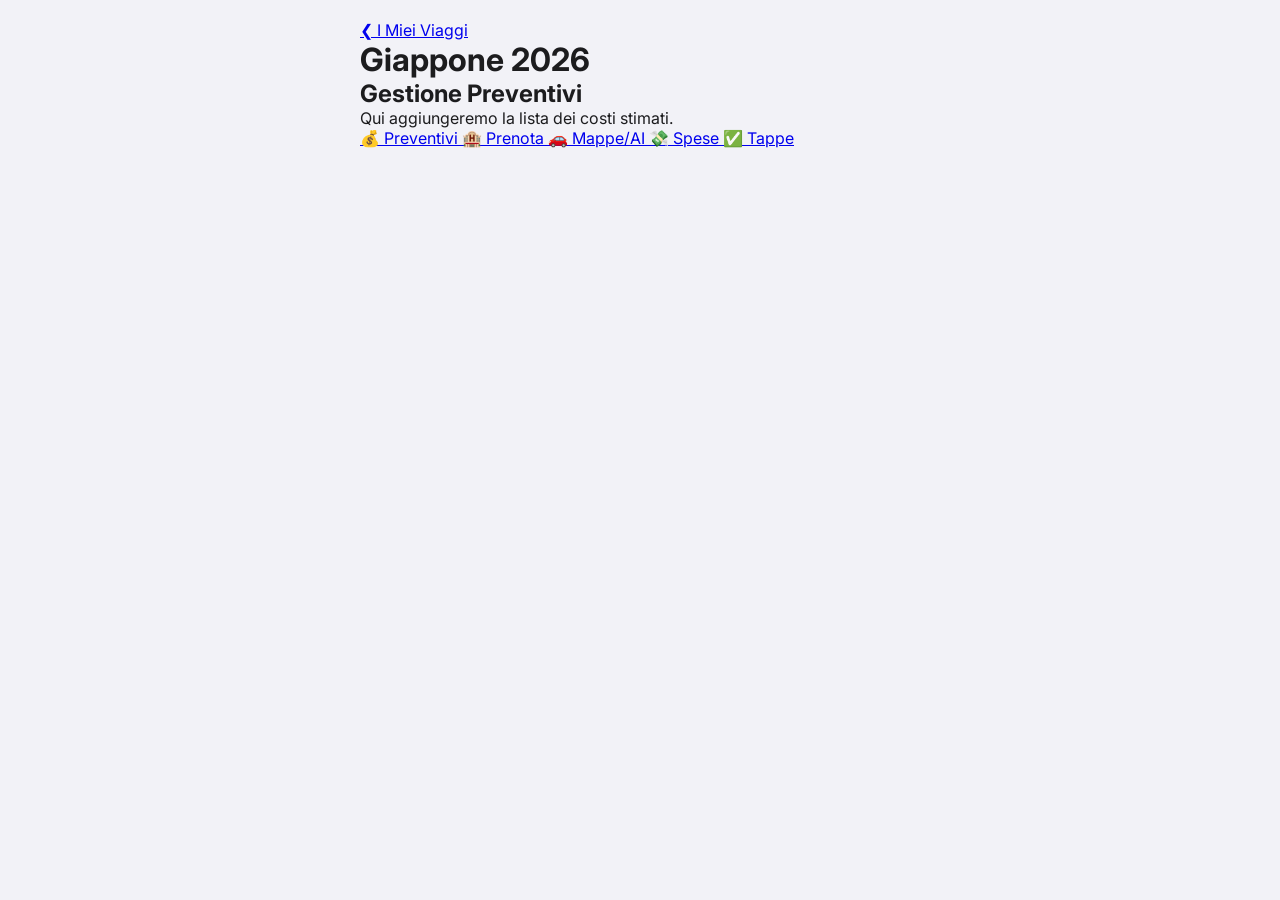
==== viaggio.html @ 437df2be "Create viaggio.html" ====
<!DOCTYPE html>
<html lang="it">
<head>
    <meta charset="UTF-8">
    <meta name="viewport" content="width=device-width, initial-scale=1.0, maximum-scale=1.0, user-scalable=no">
    <title>Viaggio - TravelDash Pro</title>
    <link rel="stylesheet" href="style.css">
    <link href="https://fonts.googleapis.com/css2?family=Inter:wght@400;500&family=Outfit:wght@600;700&display=swap" rel="stylesheet">
</head>
<body>

    <header class="inner-header">
        <a href="index.html" class="back-button">❮ I Miei Viaggi</a>
        <h1>Giappone 2026</h1>
    </header>

    <main class="trip-content">
        <div class="content-card">
            <h2>Gestione Preventivi</h2>
            <p>Qui aggiungeremo la lista dei costi stimati.</p>
        </div>
    </main>

    <nav class="bottom-tab-bar">
        <a href="#" class="tab-item active">
            <span class="tab-icon">💰</span>
            <span class="tab-label">Preventivi</span>
        </a>
        <a href="#" class="tab-item">
            <span class="tab-icon">🏨</span>
            <span class="tab-label">Prenota</span>
        </a>
        <a href="#" class="tab-item">
            <span class="tab-icon">🚗</span>
            <span class="tab-label">Mappe/AI</span>
        </a>
        <a href="#" class="tab-item">
            <span class="tab-icon">💸</span>
            <span class="tab-label">Spese</span>
        </a>
        <a href="#" class="tab-item">
            <span class="tab-icon">✅</span>
            <span class="tab-label">Tappe</span>
        </a>
    </nav>

</body>
</html>
---- style.css ----
:root {
    --bg-color: #F2F2F7;
    --text-main: #1C1C1E;
    --text-muted: #8E8E93;
    --white: #FFFFFF;
    --ios-blue: #007AFF;
}

* {
    box-sizing: border-box;
    margin: 0;
    padding: 0;
    font-family: 'Inter', sans-serif;
    -webkit-tap-highlight-color: transparent;
}

body {
    background-color: var(--bg-color);
    color: var(--text-main);
    padding: 20px;
    max-width: 600px;
    margin: 0 auto;
}

.app-header {
    margin-top: 40px;
    margin-bottom: 24px;
}

.app-header h1 {
    font-family: 'Outfit', sans-serif;
    font-size: 34px;
    font-weight: 700;
}

.trips-container {
    display: flex;
    flex-direction: column;
    gap: 16px;
}

.trip-card {
    background-color: var(--white);
    border-radius: 24px;
    padding: 24px;
    box-shadow: 0 4px 20px rgba(0,0,0,0.04);
    border-left: 8px solid var(--card-color);
    cursor: pointer;
    transition: transform 0.2s ease;
}

.trip-card:hover {
    transform: scale(0.98);
}

.trip-card h2 {
    font-family: 'Outfit', sans-serif;
    font-size: 22px;
    margin-bottom: 6px;
}

.trip-card p {
    font-size: 14px;
    color: var(--text-muted);
    font-weight: 500;
}

.fab-button {
    position: fixed;
    bottom: 40px;
    right: max(20px, calc(50% - 280px));
    width: 64px;
    height: 64px;
    border-radius: 32px;
    background-color: var(--ios-blue);
    color: var(--white);
    border: none;
    font-size: 36px;
    box-shadow: 0 8px 24px rgba(0, 122, 255, 0.4);
    cursor: pointer;
    display: flex;
    align-items: center;
    justify-content: center;
    padding-bottom: 4px;
}
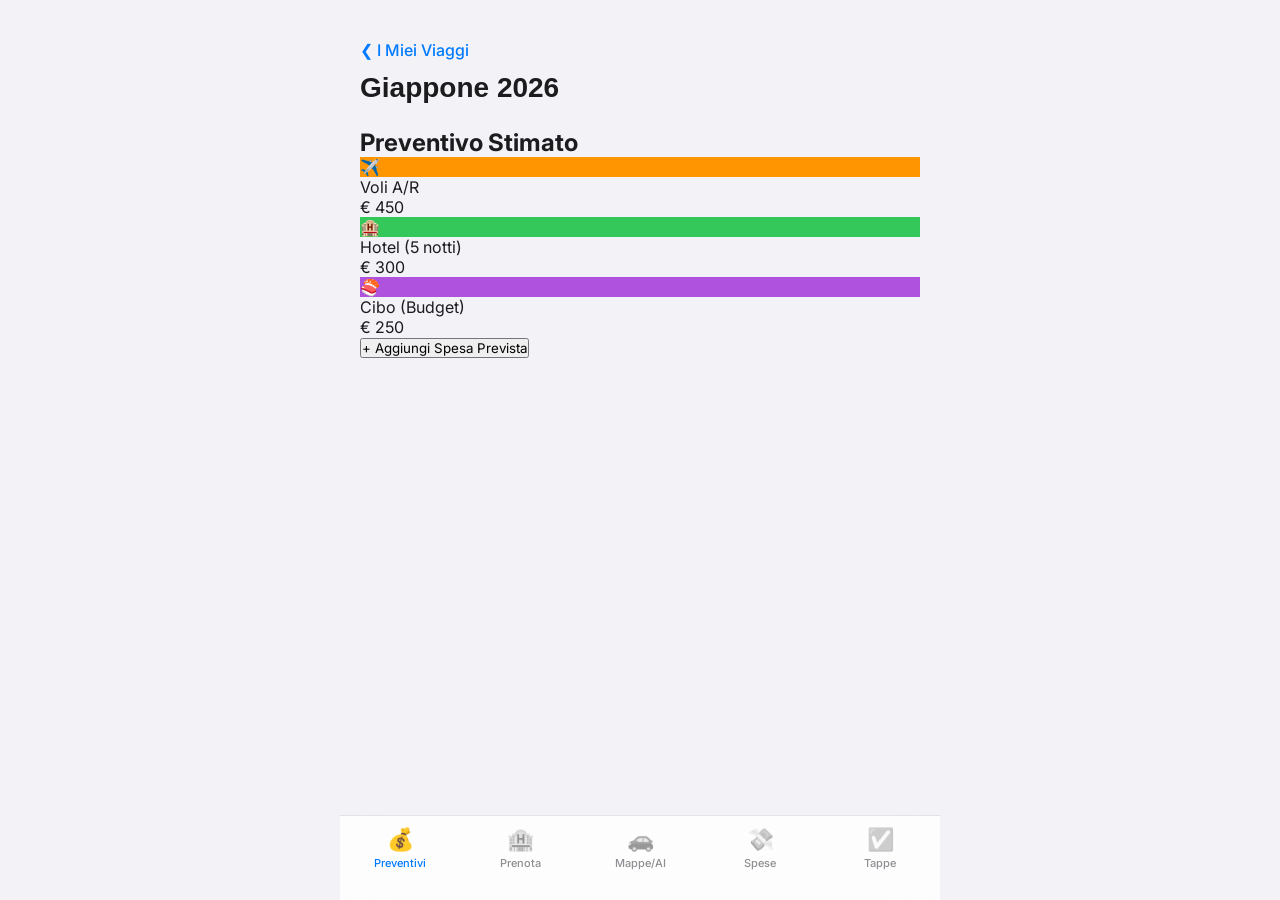
==== commit 12a76275: "Update viaggio.html" ====
--- a/viaggio.html
+++ b/viaggio.html
@@ -14,12 +14,32 @@
         <h1>Giappone 2026</h1>
     </header>
 
-    <main class="trip-content">
-        <div class="content-card">
-            <h2>Gestione Preventivi</h2>
-            <p>Qui aggiungeremo la lista dei costi stimati.</p>
+        <main class="trip-content">
+        
+        <h2 class="section-title">Preventivo Stimato</h2>
+
+        <div class="ios-list">
+            <div class="ios-list-item">
+                <div class="item-icon" style="background: #FF9500;">✈️</div>
+                <div class="item-text">Voli A/R</div>
+                <div class="item-value">€ 450</div>
+            </div>
+            <div class="ios-list-item">
+                <div class="item-icon" style="background: #34C759;">🏨</div>
+                <div class="item-text">Hotel (5 notti)</div>
+                <div class="item-value">€ 300</div>
+            </div>
+            <div class="ios-list-item">
+                <div class="item-icon" style="background: #AF52DE;">🍣</div>
+                <div class="item-text">Cibo (Budget)</div>
+                <div class="item-value">€ 250</div>
+            </div>
         </div>
+
+        <button class="ios-primary-button">+ Aggiungi Spesa Prevista</button>
+
     </main>
+
 
     <nav class="bottom-tab-bar">
         <a href="#" class="tab-item active">
--- a/style.css
+++ b/style.css
@@ -83,3 +83,84 @@
     justify-content: center;
     padding-bottom: 4px;
 }
+
+
+/* --- STILI SCHERMATA INTERNA (VIAGGIO) --- */
+.inner-header {
+    margin-top: 20px;
+    margin-bottom: 24px;
+    display: flex;
+    flex-direction: column;
+}
+
+.back-button {
+    color: var(--ios-blue);
+    text-decoration: none;
+    font-size: 16px;
+    font-weight: 500;
+    margin-bottom: 12px;
+}
+
+.inner-header h1 {
+    font-family: 'Outfit', sans-serif;
+    font-size: 28px;
+    font-weight: 700;
+}
+
+.trip-content {
+    /* Lascia spazio in basso per non far coprire il testo dalla barra */
+    padding-bottom: 110px; 
+}
+
+.content-card {
+    background-color: var(--white);
+    border-radius: 24px;
+    padding: 24px;
+    box-shadow: 0 4px 20px rgba(0,0,0,0.04);
+}
+
+/* Tab Bar in basso stile iOS (Glassmorphism) */
+.bottom-tab-bar {
+    position: fixed;
+    bottom: 0;
+    left: 50%;
+    transform: translateX(-50%);
+    width: 100%;
+    max-width: 600px; /* Si adatta anche ai tablet/PC */
+    height: 85px;
+    background: rgba(255, 255, 255, 0.85);
+    backdrop-filter: blur(20px); /* L'effetto sfocato iOS */
+    -webkit-backdrop-filter: blur(20px);
+    border-top: 1px solid rgba(0,0,0,0.1);
+    display: flex;
+    justify-content: space-around;
+    align-items: center;
+    padding-bottom: 20px; /* Spazio per la linea home degli iPhone */
+}
+
+.tab-item {
+    display: flex;
+    flex-direction: column;
+    align-items: center;
+    text-decoration: none;
+    color: var(--text-muted);
+    font-size: 11px;
+    font-weight: 500;
+    flex: 1;
+}
+
+.tab-item.active {
+    color: var(--ios-blue);
+}
+
+.tab-icon {
+    font-size: 22px;
+    margin-bottom: 4px;
+    opacity: 0.5;
+    filter: grayscale(100%);
+}
+
+.tab-item.active .tab-icon {
+    opacity: 1;
+    filter: grayscale(0%);
+}
